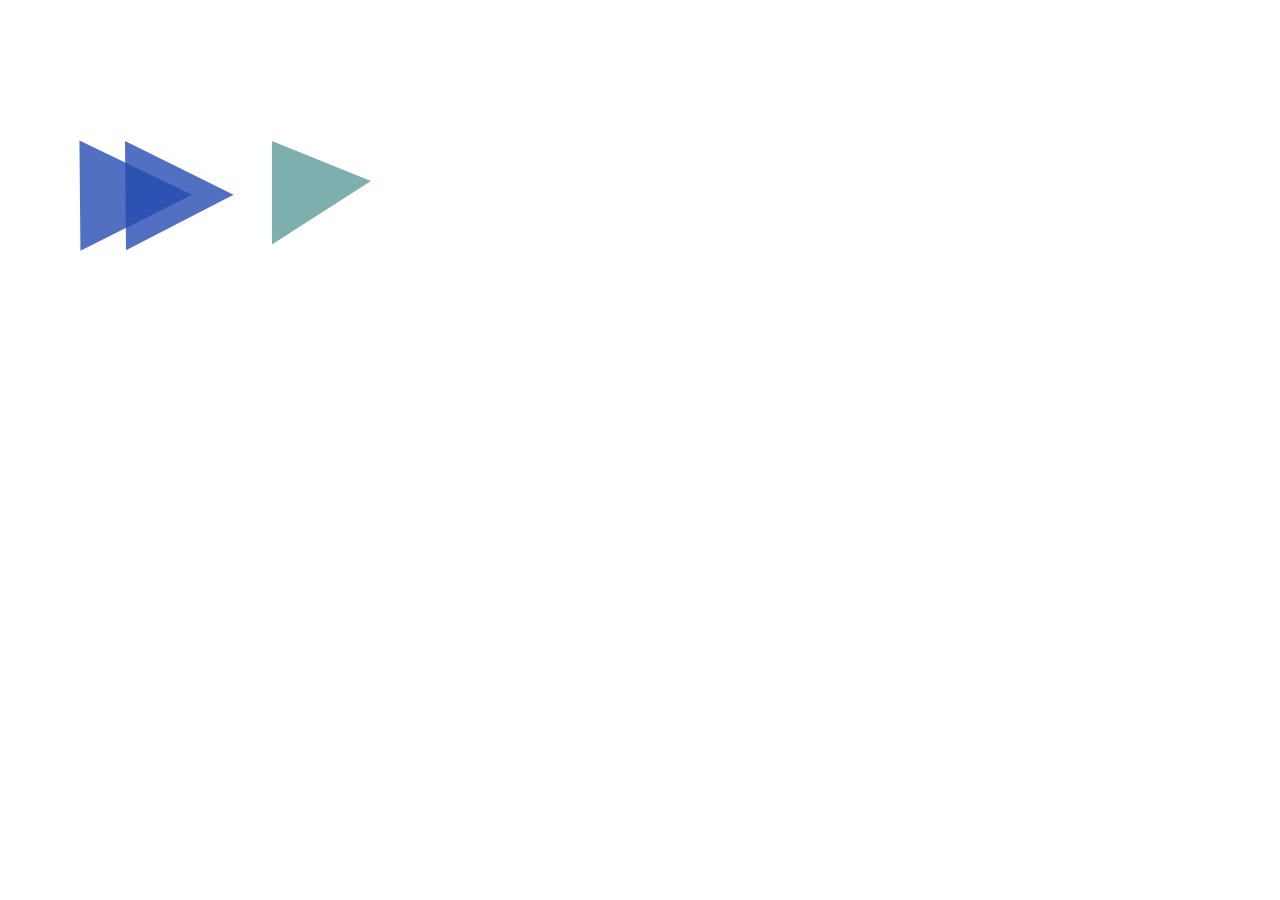
==== battle/index.html @ 175a6526 "First commit" ====
<!DOCTYPE html>
<html lang="en">

<head>
    <meta charset="UTF-8">
    <meta http-equiv="X-UA-Compatible" content="IE=edge">
    <meta name="viewport" content="width=device-width, initial-scale=1.0">
    <link rel="stylesheet" href="./main.css">
    <title>Battle</title>
</head>
<style>
    :root {
        --dark-color: #635bff;
        --light-color: #80e9ff;
    }

    svg {
        cursor: pointer;
    }

    #dark{
        fill: var(--dark-color)
    }
</style>

<body>
    <div class="container">
        <div class="box-1 ">
            <svg width="411" height="310" viewBox="0 0 411 310" fill="none" xmlns="http://www.w3.org/2000/svg">
                <g id="Frame 1">
                    <rect width="411" height="310" fill="white" />
                    <g id="dark">
                        <path id="dark1" d="M184.035 186.678L72.4476 242.848L71.4414 132.554L184.035 186.678Z"
                            fill="#234AB0" fill-opacity="0.79" />
                        <path id="dark2" d="M225.585 186.693L117.998 242.372L117 132.986L225.585 186.693Z"
                            fill="#234AB0" fill-opacity="0.79" />
                    </g>
                    <g id="light">
                        <path id="light12" d="M362.938 173.049L263.944 236.4L263.944 132.9L362.938 173.049Z"
                            fill="#4F9393" fill-opacity="0.74" />
                    </g>
                </g>
            </svg>
        </div>
    </div>
</body>

</html>
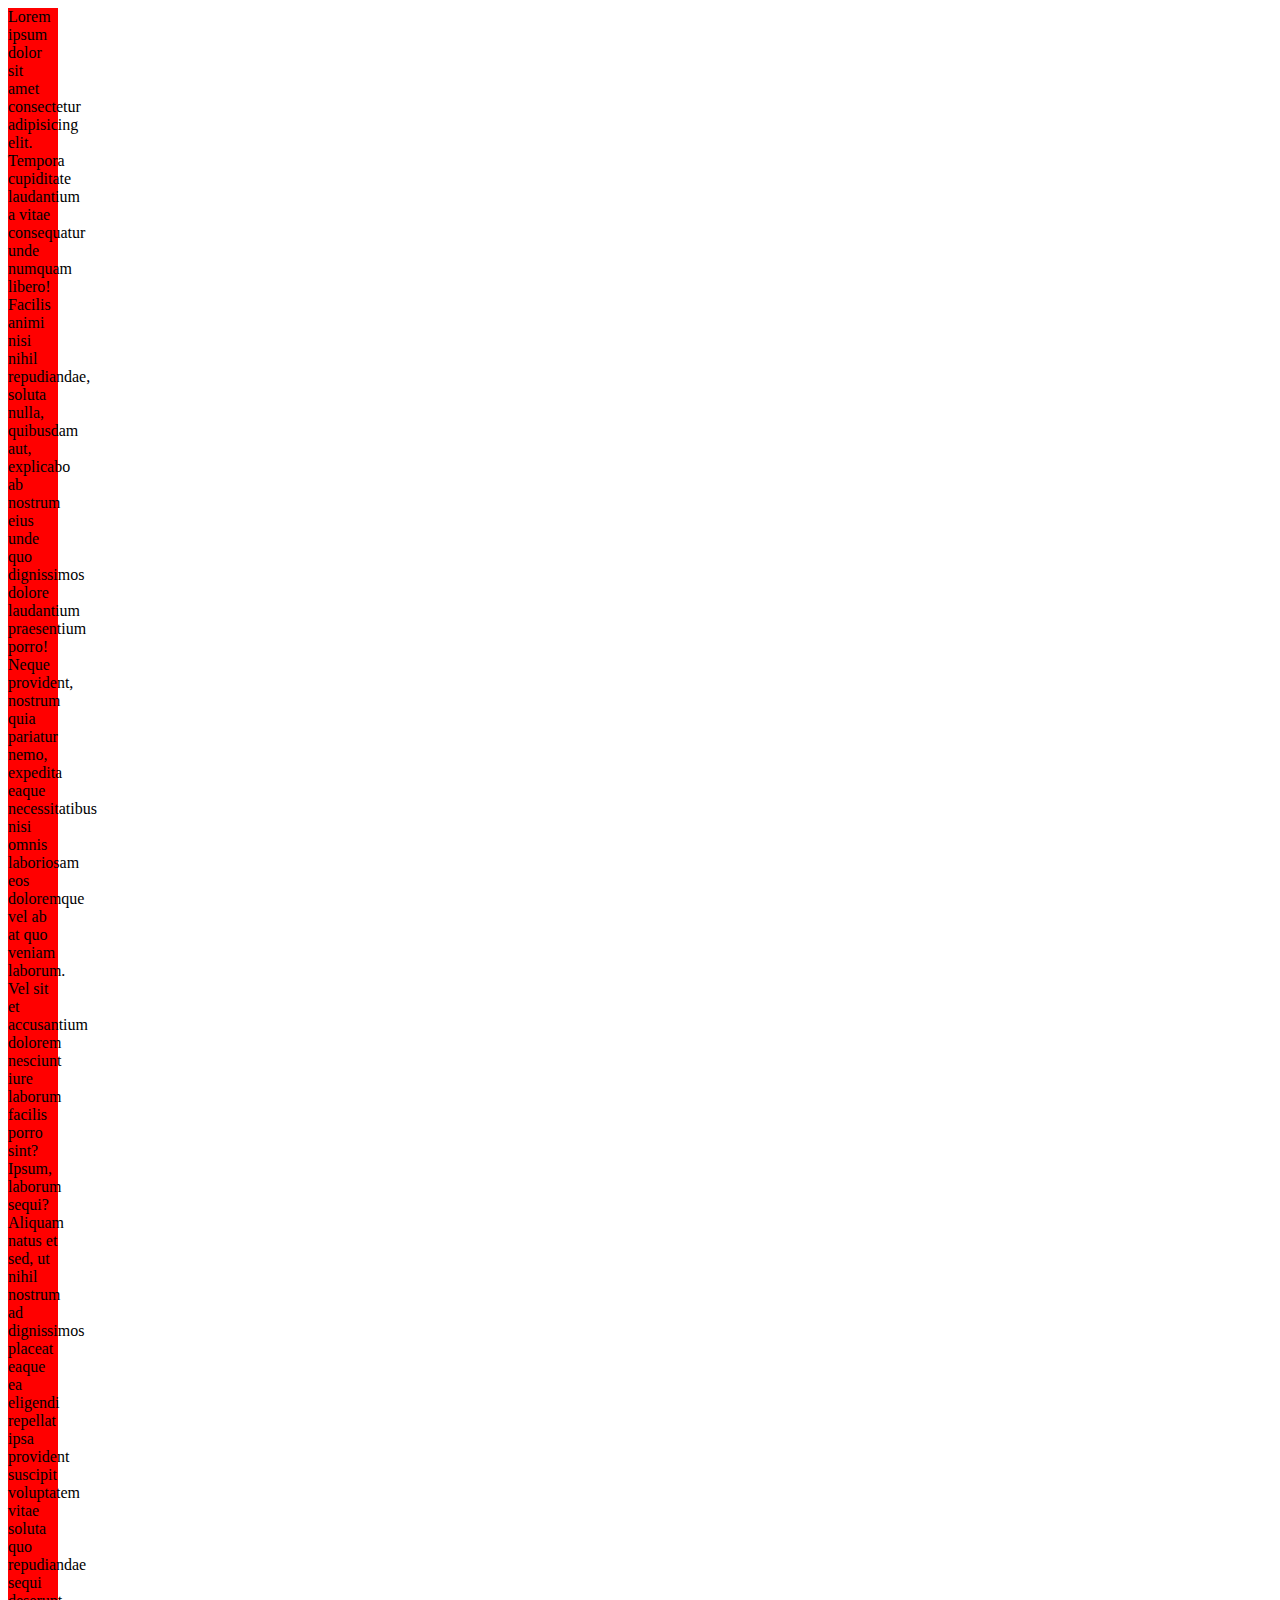
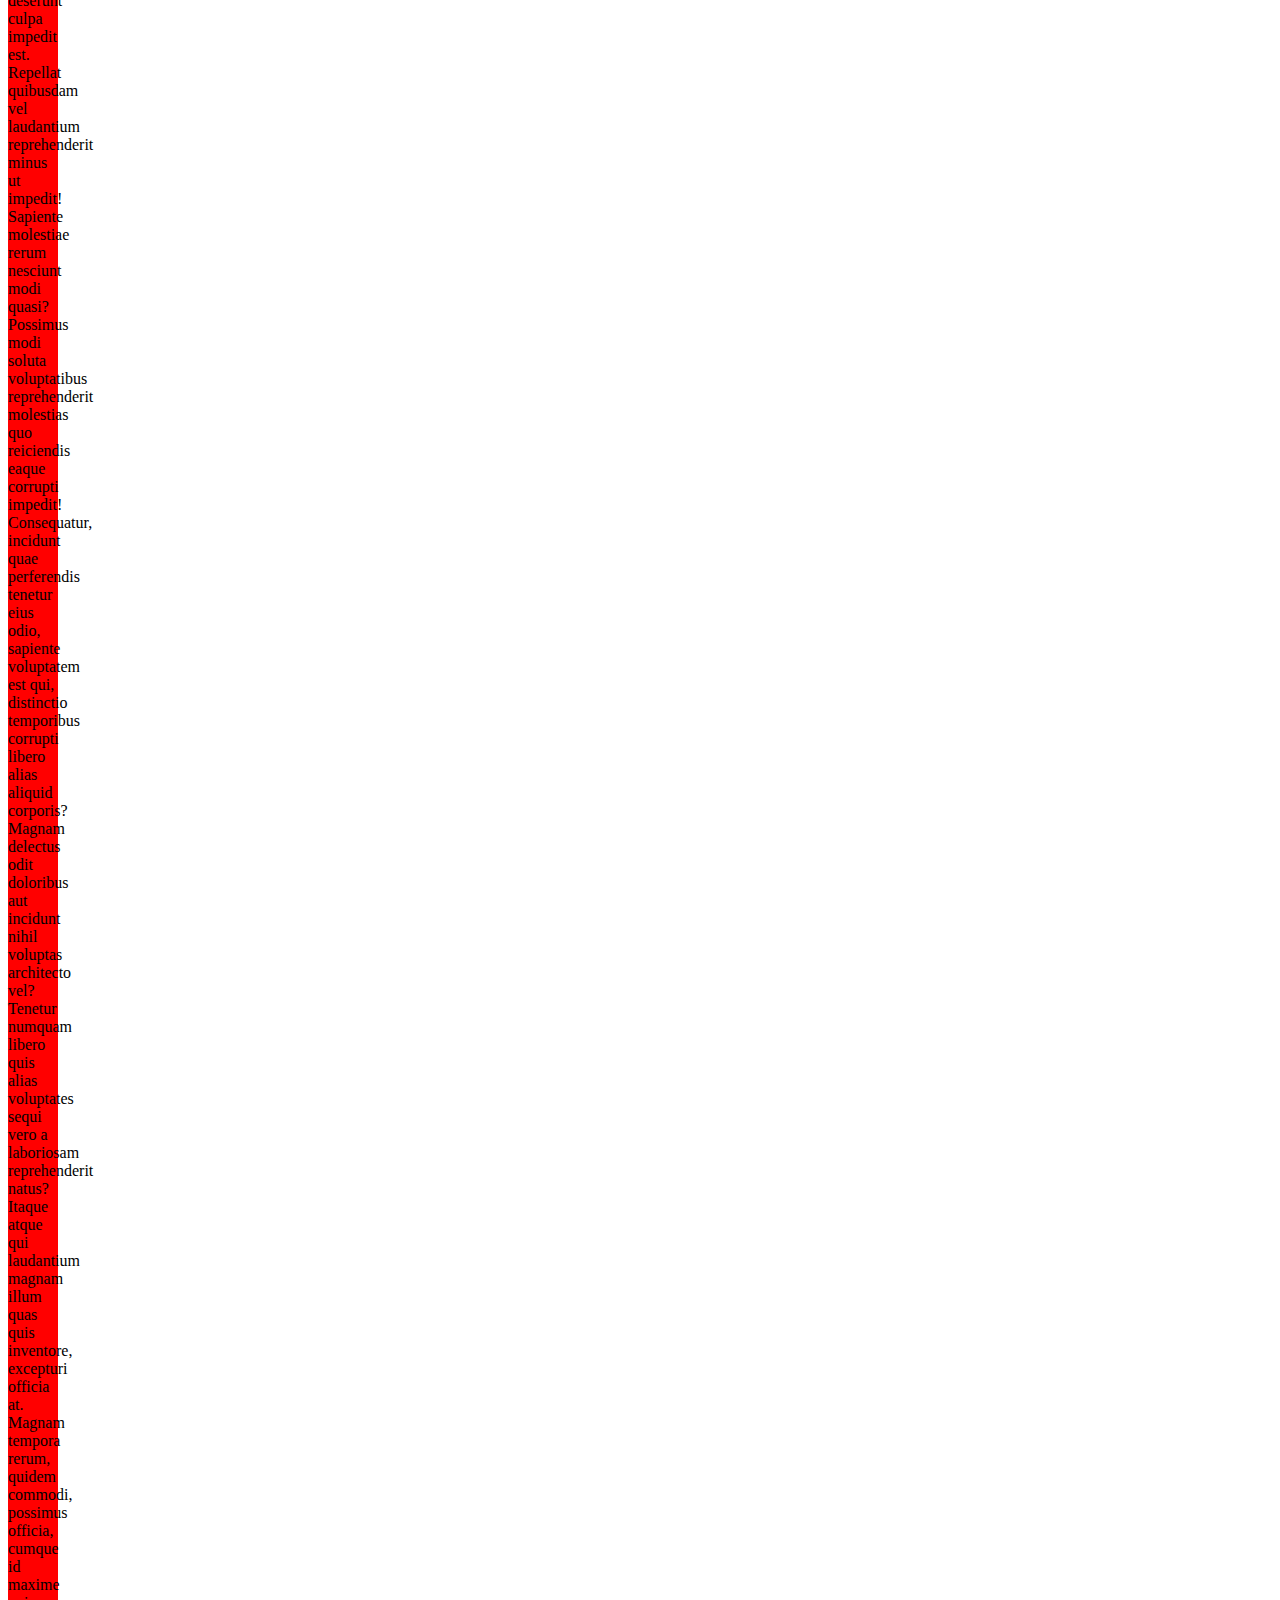
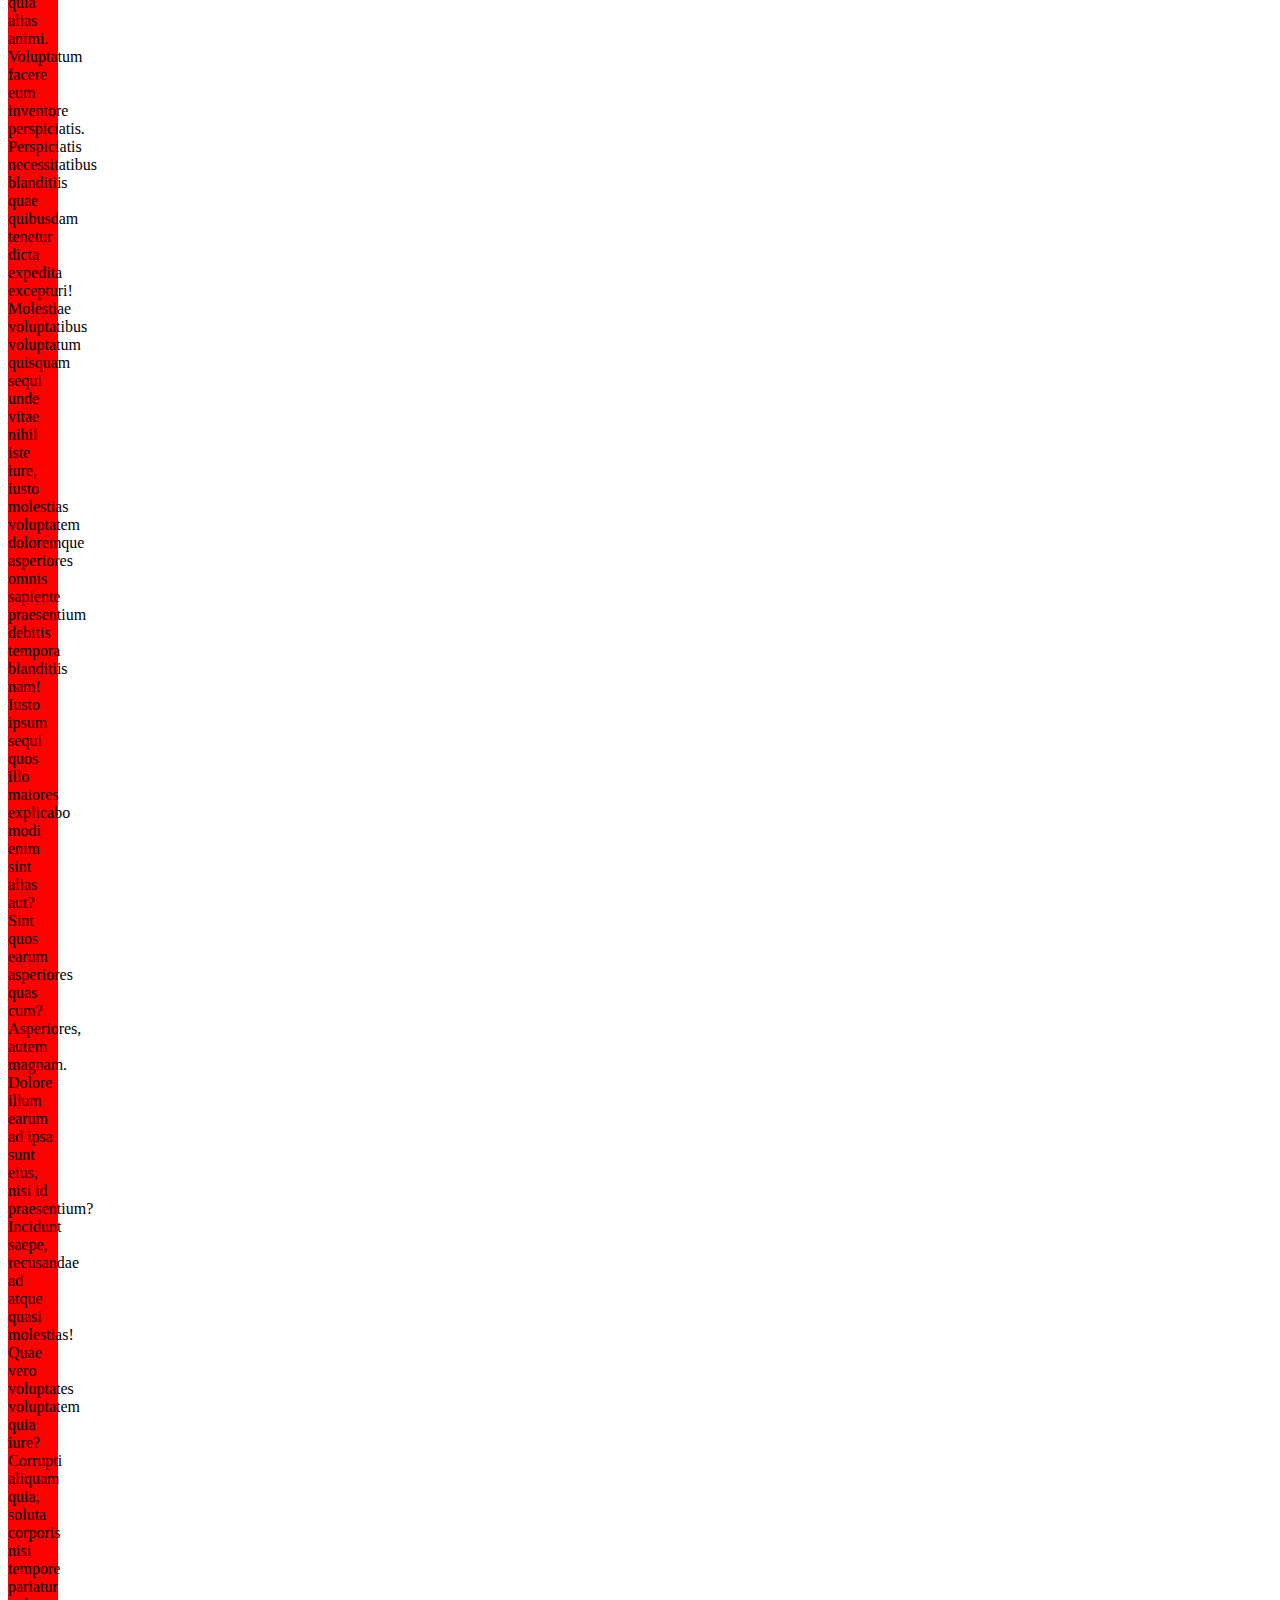
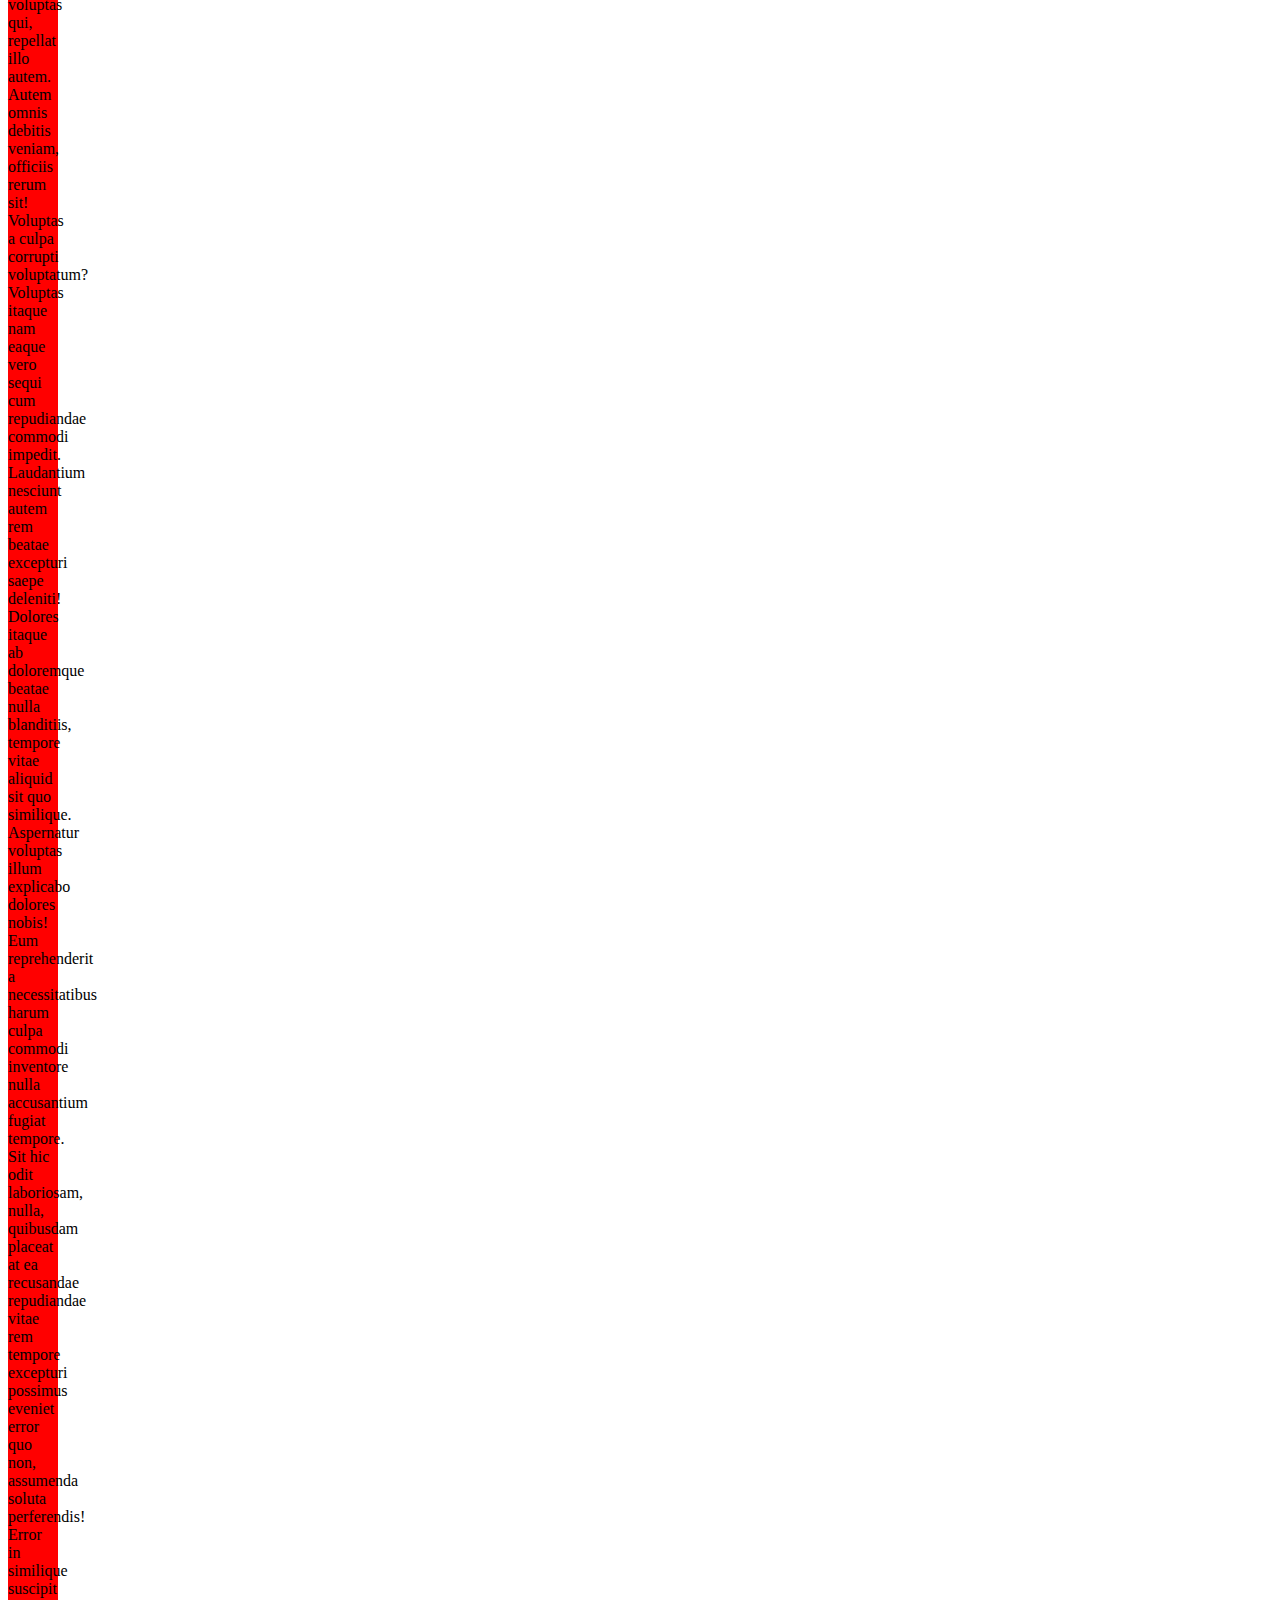
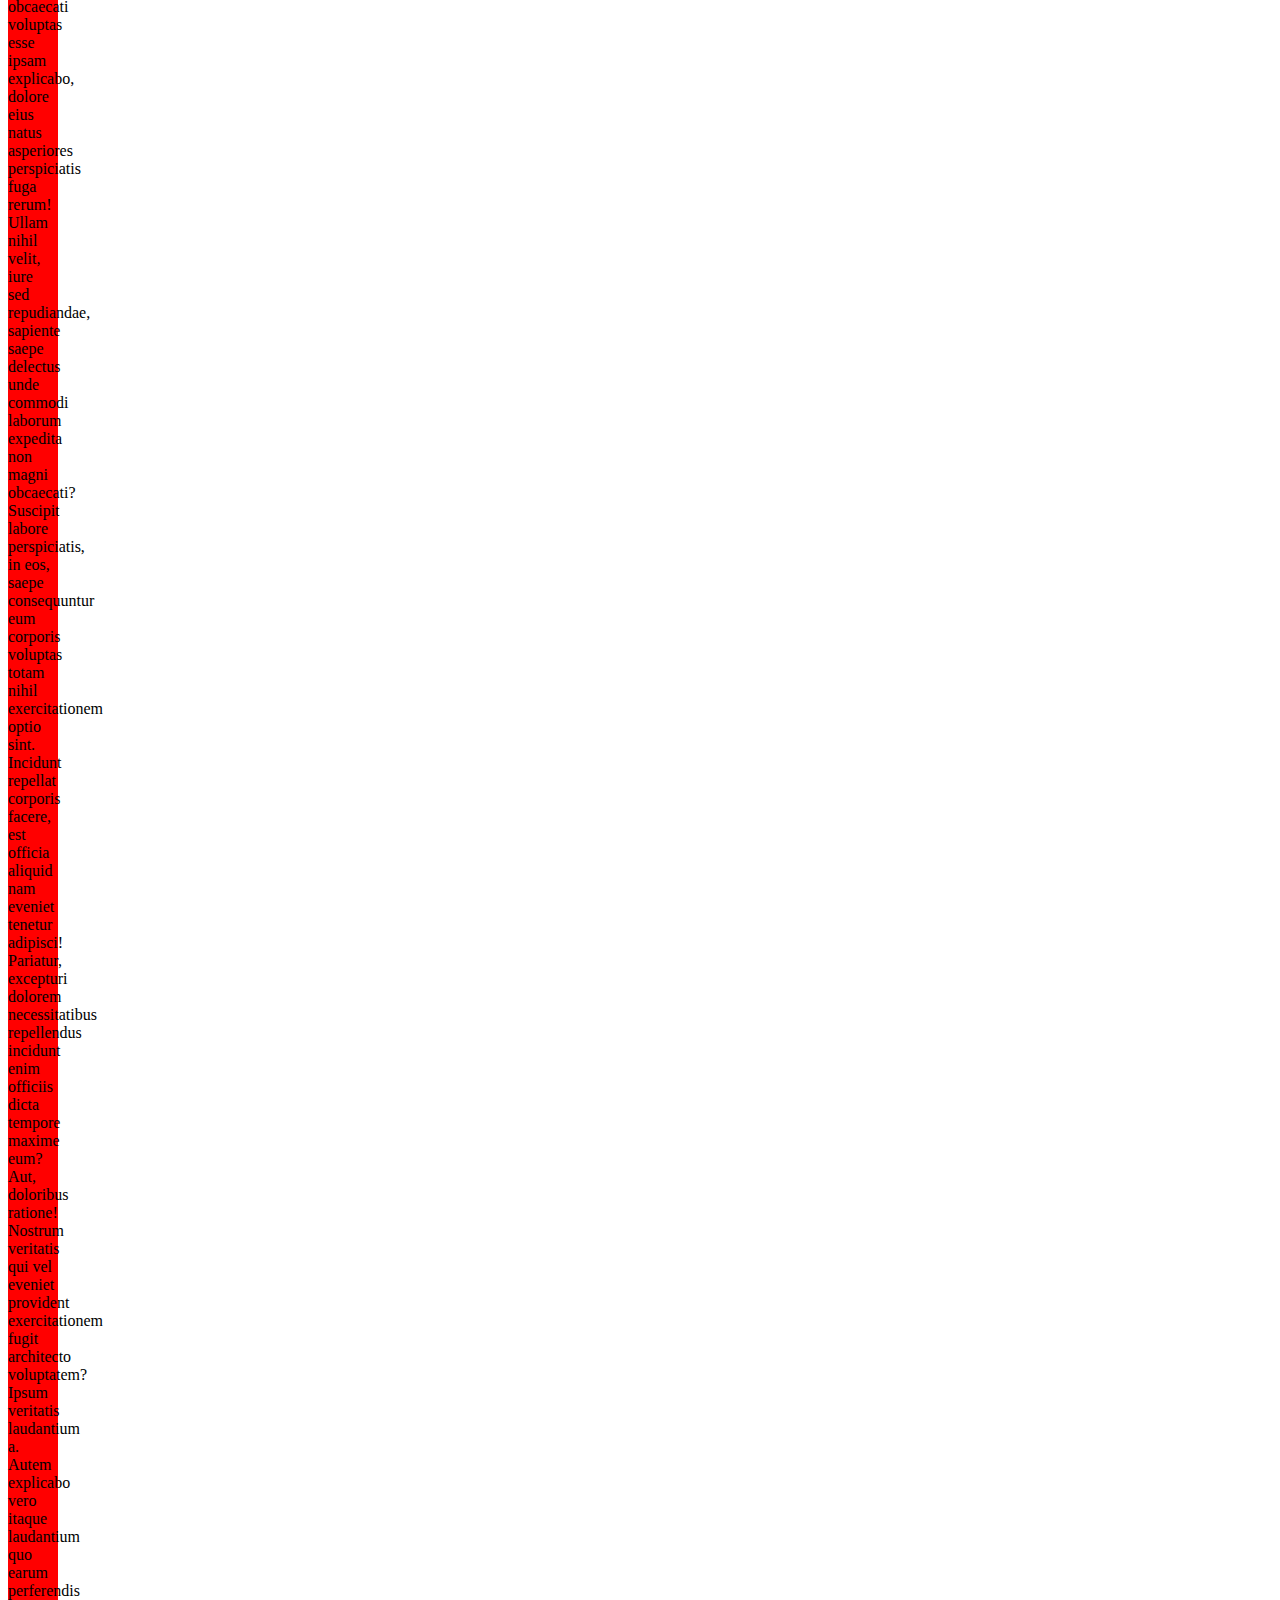
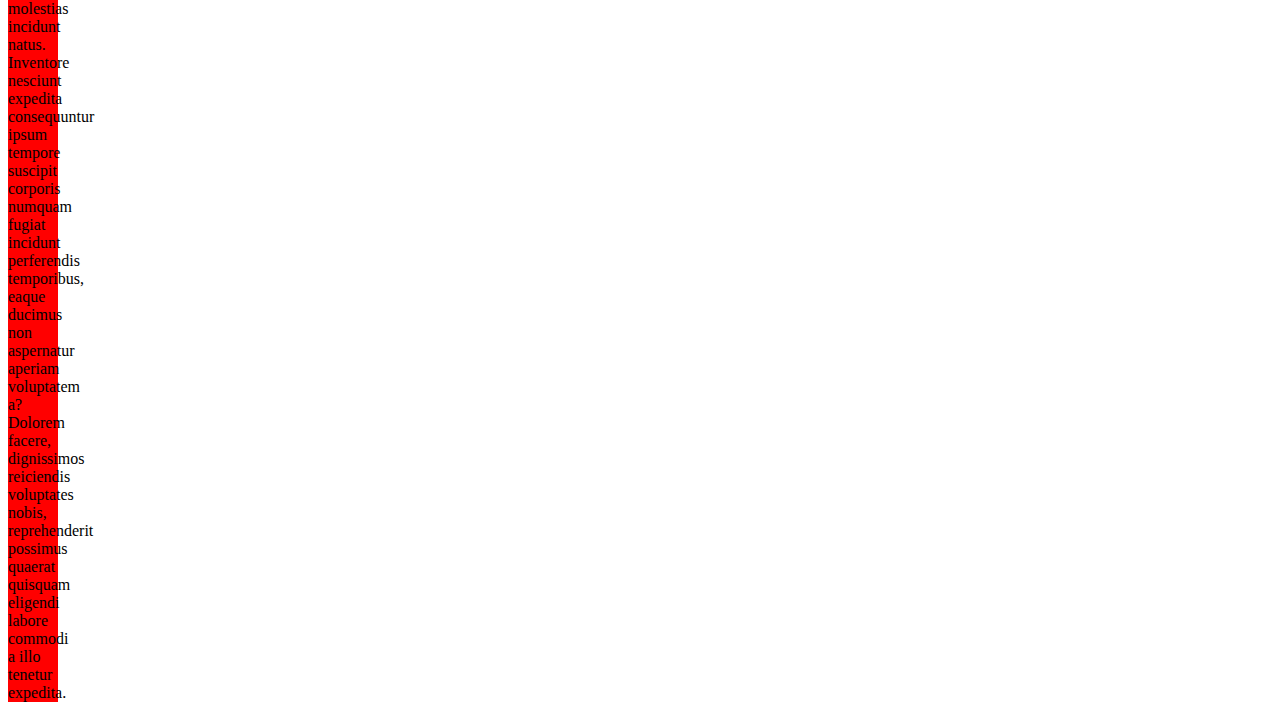
==== commit efa27b38: "Feat: Frame and index are done" ====
--- a/battle/index.html
+++ b/battle/index.html
@@ -1,48 +1,22 @@
 <!DOCTYPE html>
 <html lang="en">
-
 <head>
     <meta charset="UTF-8">
     <meta http-equiv="X-UA-Compatible" content="IE=edge">
     <meta name="viewport" content="width=device-width, initial-scale=1.0">
-    <link rel="stylesheet" href="./main.css">
-    <title>Battle</title>
+    <title>Document</title>
+    <style>
+        .container{
+            min-height: 300px;
+            max-width: 600px;
+            width:50px;
+            background-color: red;
+        }
+    </style>
 </head>
-<style>
-    :root {
-        --dark-color: #635bff;
-        --light-color: #80e9ff;
-    }
-
-    svg {
-        cursor: pointer;
-    }
-
-    #dark{
-        fill: var(--dark-color)
-    }
-</style>
-
 <body>
     <div class="container">
-        <div class="box-1 ">
-            <svg width="411" height="310" viewBox="0 0 411 310" fill="none" xmlns="http://www.w3.org/2000/svg">
-                <g id="Frame 1">
-                    <rect width="411" height="310" fill="white" />
-                    <g id="dark">
-                        <path id="dark1" d="M184.035 186.678L72.4476 242.848L71.4414 132.554L184.035 186.678Z"
-                            fill="#234AB0" fill-opacity="0.79" />
-                        <path id="dark2" d="M225.585 186.693L117.998 242.372L117 132.986L225.585 186.693Z"
-                            fill="#234AB0" fill-opacity="0.79" />
-                    </g>
-                    <g id="light">
-                        <path id="light12" d="M362.938 173.049L263.944 236.4L263.944 132.9L362.938 173.049Z"
-                            fill="#4F9393" fill-opacity="0.74" />
-                    </g>
-                </g>
-            </svg>
-        </div>
+        Lorem ipsum dolor sit amet consectetur adipisicing elit. Tempora cupiditate laudantium a vitae consequatur unde numquam libero! Facilis animi nisi nihil repudiandae, soluta nulla, quibusdam aut, explicabo ab nostrum eius unde quo dignissimos dolore laudantium praesentium porro! Neque provident, nostrum quia pariatur nemo, expedita eaque necessitatibus nisi omnis laboriosam eos doloremque vel ab at quo veniam laborum. Vel sit et accusantium dolorem nesciunt iure laborum facilis porro sint? Ipsum, laborum sequi? Aliquam natus et sed, ut nihil nostrum ad dignissimos placeat eaque ea eligendi repellat ipsa provident suscipit voluptatem vitae soluta quo repudiandae sequi deserunt culpa impedit est. Repellat quibusdam vel laudantium reprehenderit minus ut impedit! Sapiente molestiae rerum nesciunt modi quasi? Possimus modi soluta voluptatibus reprehenderit molestias quo reiciendis eaque corrupti impedit! Consequatur, incidunt quae perferendis tenetur eius odio, sapiente voluptatem est qui, distinctio temporibus corrupti libero alias aliquid corporis? Magnam delectus odit doloribus aut incidunt nihil voluptas architecto vel? Tenetur numquam libero quis alias voluptates sequi vero a laboriosam reprehenderit natus? Itaque atque qui laudantium magnam illum quas quis inventore, excepturi officia at. Magnam tempora rerum, quidem commodi, possimus officia, cumque id maxime quia alias animi. Voluptatum facere eum inventore perspiciatis. Perspiciatis necessitatibus blanditiis quae quibusdam tenetur dicta expedita excepturi! Molestiae voluptatibus voluptatum quisquam sequi unde vitae nihil iste iure, iusto molestias voluptatem doloremque asperiores omnis sapiente praesentium debitis tempora blanditiis nam! Iusto ipsum sequi quos illo maiores explicabo modi enim sint alias aut? Sint quos earum asperiores quas cum? Asperiores, autem magnam. Dolore illum earum ad ipsa sunt eius, nisi id praesentium? Incidunt saepe, recusandae ad atque quasi molestias! Quae vero voluptates voluptatem quia iure? Corrupti aliquam quia, soluta corporis nisi tempore pariatur voluptas qui, repellat illo autem. Autem omnis debitis veniam, officiis rerum sit! Voluptas a culpa corrupti voluptatum? Voluptas itaque nam eaque vero sequi cum repudiandae commodi impedit. Laudantium nesciunt autem rem beatae excepturi saepe deleniti! Dolores itaque ab doloremque beatae nulla blanditiis, tempore vitae aliquid sit quo similique. Aspernatur voluptas illum explicabo dolores nobis! Eum reprehenderit a necessitatibus harum culpa commodi inventore nulla accusantium fugiat tempore. Sit hic odit laboriosam, nulla, quibusdam placeat at ea recusandae repudiandae vitae rem tempore excepturi possimus eveniet error quo non, assumenda soluta perferendis! Error in similique suscipit obcaecati voluptas esse ipsam explicabo, dolore eius natus asperiores perspiciatis fuga rerum! Ullam nihil velit, iure sed repudiandae, sapiente saepe delectus unde commodi laborum expedita non magni obcaecati? Suscipit labore perspiciatis, in eos, saepe consequuntur eum corporis voluptas totam nihil exercitationem optio sint. Incidunt repellat corporis facere, est officia aliquid nam eveniet tenetur adipisci! Pariatur, excepturi dolorem necessitatibus repellendus incidunt enim officiis dicta tempore maxime eum? Aut, doloribus ratione! Nostrum veritatis qui vel eveniet provident exercitationem fugit architecto voluptatem? Ipsum veritatis laudantium a. Autem explicabo vero itaque laudantium quo earum perferendis molestias incidunt natus. Inventore nesciunt expedita consequuntur ipsum tempore suscipit corporis numquam fugiat incidunt perferendis temporibus, eaque ducimus non aspernatur aperiam voluptatem a? Dolorem facere, dignissimos reiciendis voluptates nobis, reprehenderit possimus quaerat quisquam eligendi labore commodi a illo tenetur expedita.
     </div>
 </body>
-
 </html>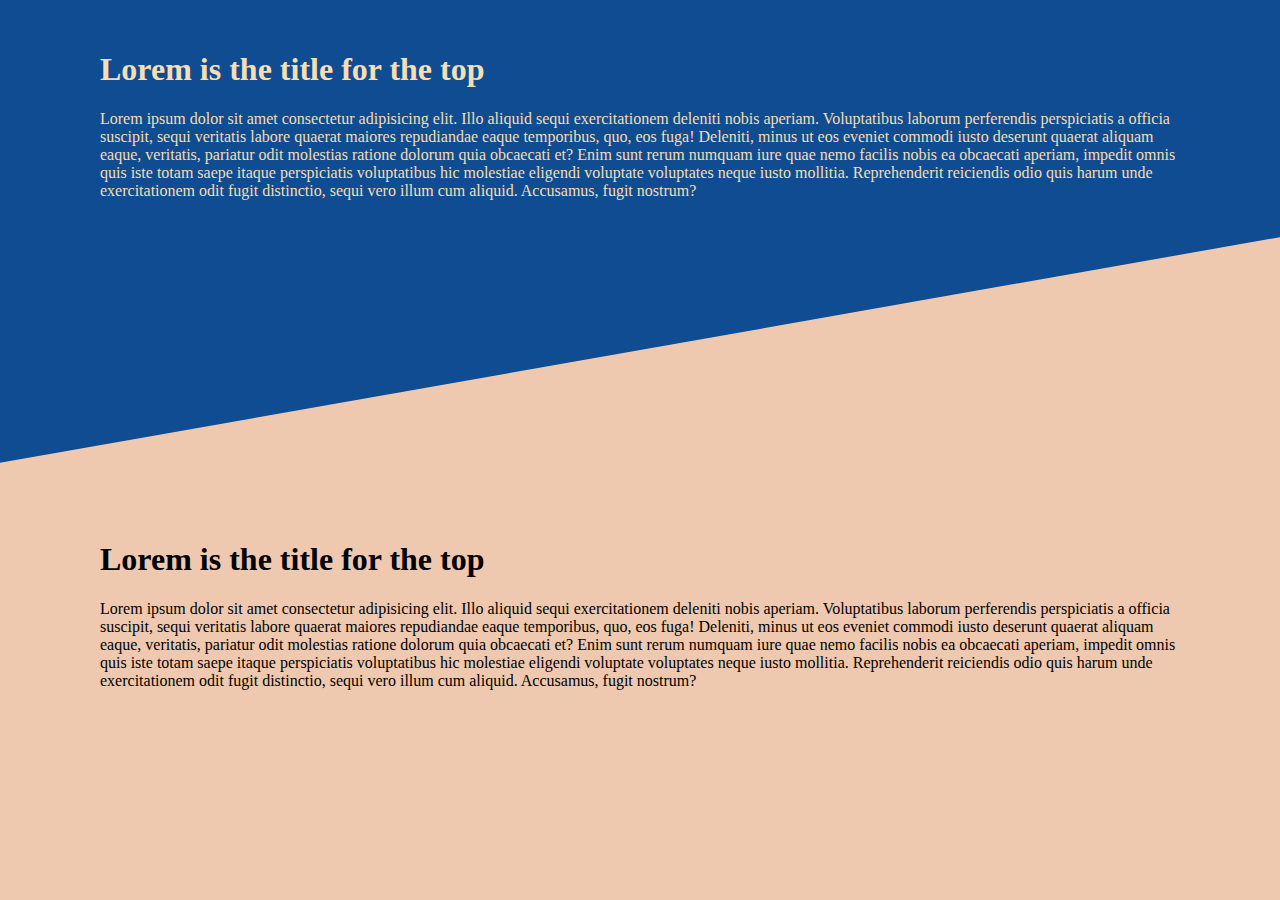
==== commit c9f4bc07: "Feat: Added animation file" ====
--- a/battle/index.html
+++ b/battle/index.html
@@ -5,18 +5,24 @@
     <meta http-equiv="X-UA-Compatible" content="IE=edge">
     <meta name="viewport" content="width=device-width, initial-scale=1.0">
     <title>Document</title>
-    <style>
-        .container{
-            min-height: 300px;
-            max-width: 600px;
-            width:50px;
-            background-color: red;
-        }
-    </style>
+    <link rel="stylesheet" href="./main.css">
 </head>
 <body>
-    <div class="container">
-        Lorem ipsum dolor sit amet consectetur adipisicing elit. Tempora cupiditate laudantium a vitae consequatur unde numquam libero! Facilis animi nisi nihil repudiandae, soluta nulla, quibusdam aut, explicabo ab nostrum eius unde quo dignissimos dolore laudantium praesentium porro! Neque provident, nostrum quia pariatur nemo, expedita eaque necessitatibus nisi omnis laboriosam eos doloremque vel ab at quo veniam laborum. Vel sit et accusantium dolorem nesciunt iure laborum facilis porro sint? Ipsum, laborum sequi? Aliquam natus et sed, ut nihil nostrum ad dignissimos placeat eaque ea eligendi repellat ipsa provident suscipit voluptatem vitae soluta quo repudiandae sequi deserunt culpa impedit est. Repellat quibusdam vel laudantium reprehenderit minus ut impedit! Sapiente molestiae rerum nesciunt modi quasi? Possimus modi soluta voluptatibus reprehenderit molestias quo reiciendis eaque corrupti impedit! Consequatur, incidunt quae perferendis tenetur eius odio, sapiente voluptatem est qui, distinctio temporibus corrupti libero alias aliquid corporis? Magnam delectus odit doloribus aut incidunt nihil voluptas architecto vel? Tenetur numquam libero quis alias voluptates sequi vero a laboriosam reprehenderit natus? Itaque atque qui laudantium magnam illum quas quis inventore, excepturi officia at. Magnam tempora rerum, quidem commodi, possimus officia, cumque id maxime quia alias animi. Voluptatum facere eum inventore perspiciatis. Perspiciatis necessitatibus blanditiis quae quibusdam tenetur dicta expedita excepturi! Molestiae voluptatibus voluptatum quisquam sequi unde vitae nihil iste iure, iusto molestias voluptatem doloremque asperiores omnis sapiente praesentium debitis tempora blanditiis nam! Iusto ipsum sequi quos illo maiores explicabo modi enim sint alias aut? Sint quos earum asperiores quas cum? Asperiores, autem magnam. Dolore illum earum ad ipsa sunt eius, nisi id praesentium? Incidunt saepe, recusandae ad atque quasi molestias! Quae vero voluptates voluptatem quia iure? Corrupti aliquam quia, soluta corporis nisi tempore pariatur voluptas qui, repellat illo autem. Autem omnis debitis veniam, officiis rerum sit! Voluptas a culpa corrupti voluptatum? Voluptas itaque nam eaque vero sequi cum repudiandae commodi impedit. Laudantium nesciunt autem rem beatae excepturi saepe deleniti! Dolores itaque ab doloremque beatae nulla blanditiis, tempore vitae aliquid sit quo similique. Aspernatur voluptas illum explicabo dolores nobis! Eum reprehenderit a necessitatibus harum culpa commodi inventore nulla accusantium fugiat tempore. Sit hic odit laboriosam, nulla, quibusdam placeat at ea recusandae repudiandae vitae rem tempore excepturi possimus eveniet error quo non, assumenda soluta perferendis! Error in similique suscipit obcaecati voluptas esse ipsam explicabo, dolore eius natus asperiores perspiciatis fuga rerum! Ullam nihil velit, iure sed repudiandae, sapiente saepe delectus unde commodi laborum expedita non magni obcaecati? Suscipit labore perspiciatis, in eos, saepe consequuntur eum corporis voluptas totam nihil exercitationem optio sint. Incidunt repellat corporis facere, est officia aliquid nam eveniet tenetur adipisci! Pariatur, excepturi dolorem necessitatibus repellendus incidunt enim officiis dicta tempore maxime eum? Aut, doloribus ratione! Nostrum veritatis qui vel eveniet provident exercitationem fugit architecto voluptatem? Ipsum veritatis laudantium a. Autem explicabo vero itaque laudantium quo earum perferendis molestias incidunt natus. Inventore nesciunt expedita consequuntur ipsum tempore suscipit corporis numquam fugiat incidunt perferendis temporibus, eaque ducimus non aspernatur aperiam voluptatem a? Dolorem facere, dignissimos reiciendis voluptates nobis, reprehenderit possimus quaerat quisquam eligendi labore commodi a illo tenetur expedita.
-    </div>
+    <section class="top-sec">
+       <div class="content">
+        <h1>Lorem is the title for the top</h1>
+        <div>
+            Lorem ipsum dolor sit amet consectetur adipisicing elit. Illo aliquid sequi exercitationem deleniti nobis aperiam. Voluptatibus laborum perferendis perspiciatis a officia suscipit, sequi veritatis labore quaerat maiores repudiandae eaque temporibus, quo, eos fuga! Deleniti, minus ut eos eveniet commodi iusto deserunt quaerat aliquam eaque, veritatis, pariatur odit molestias ratione dolorum quia obcaecati et? Enim sunt rerum numquam iure quae nemo facilis nobis ea obcaecati aperiam, impedit omnis quis iste totam saepe itaque perspiciatis voluptatibus hic molestiae eligendi voluptate voluptates neque iusto mollitia. Reprehenderit reiciendis odio quis harum unde exercitationem odit fugit distinctio, sequi vero illum cum aliquid. Accusamus, fugit nostrum?
+        </div>
+       </div>
+    </section>
+    <section class="bottom-sec">
+      <div class="content2">
+        <h1>Lorem is the title for the top</h1>
+        <div>
+            Lorem ipsum dolor sit amet consectetur adipisicing elit. Illo aliquid sequi exercitationem deleniti nobis aperiam. Voluptatibus laborum perferendis perspiciatis a officia suscipit, sequi veritatis labore quaerat maiores repudiandae eaque temporibus, quo, eos fuga! Deleniti, minus ut eos eveniet commodi iusto deserunt quaerat aliquam eaque, veritatis, pariatur odit molestias ratione dolorum quia obcaecati et? Enim sunt rerum numquam iure quae nemo facilis nobis ea obcaecati aperiam, impedit omnis quis iste totam saepe itaque perspiciatis voluptatibus hic molestiae eligendi voluptate voluptates neque iusto mollitia. Reprehenderit reiciendis odio quis harum unde exercitationem odit fugit distinctio, sequi vero illum cum aliquid. Accusamus, fugit nostrum?
+        </div>
+      </div>
+    </section>
 </body>
 </html>--- a/battle/main.css
+++ b/battle/main.css
@@ -0,0 +1,23 @@
+body{
+    background-color: #efc9af;
+    margin: 0;
+    padding: 0;
+    box-sizing: border-box;
+  
+}
+.top-sec{
+    background: #104c91;
+    min-height: 100%;
+    max-width: 100%;
+    padding: 100px 0;
+    transform: skew(0deg, -10deg) translateY(-120px) ;
+    color: wheat;
+} 
+.content {
+    padding: 50px 100px;
+    transform: skew(0deg, 10deg);
+} 
+.content2{
+    padding: 50px 100px;
+    
+}